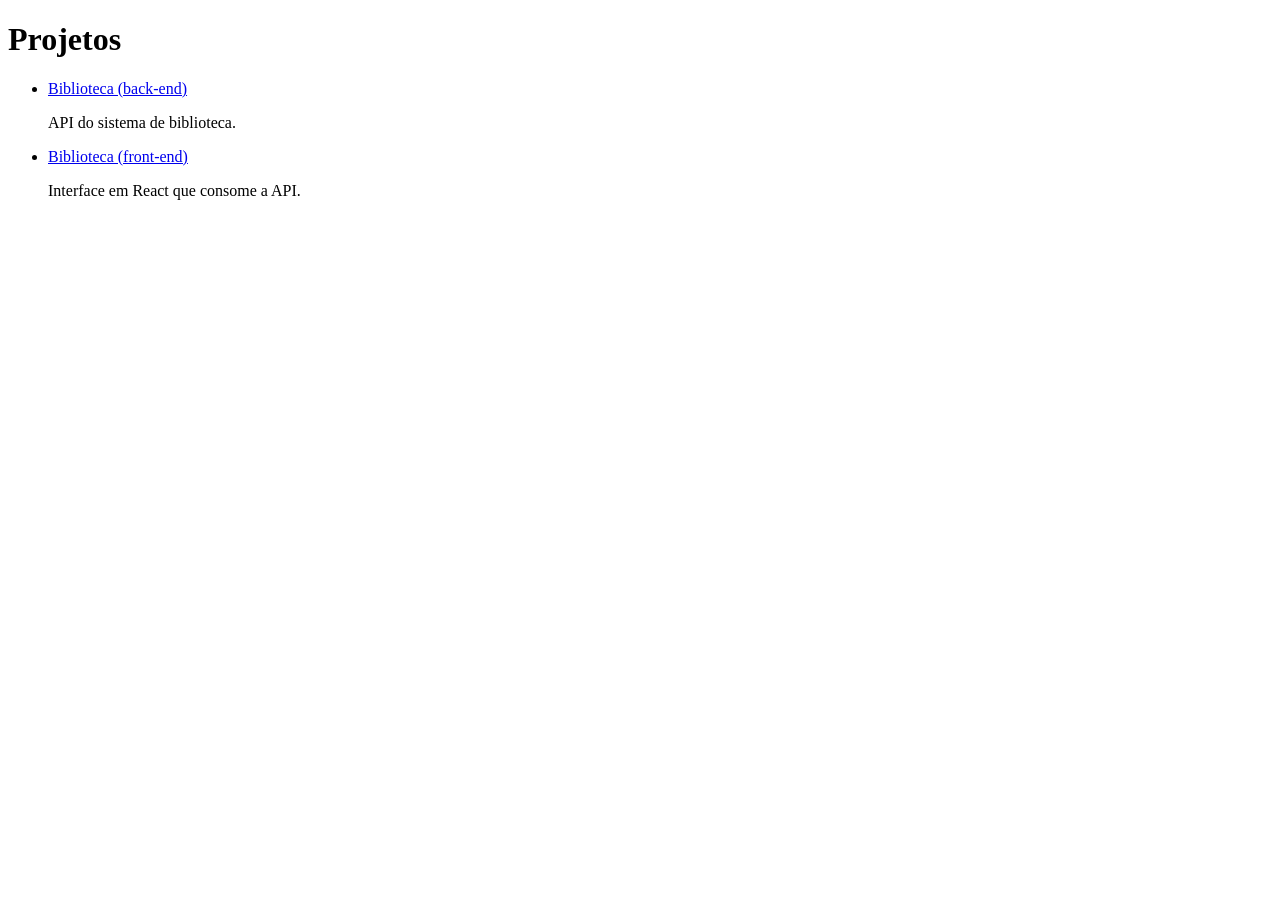
==== projetos.html @ 31a04959 "Cria páginas sobre e projetos" ====
<!DOCTYPE html>
<html lang="pt-BR">
<head>
  <meta charset="UTF-8">
  <meta name="viewport" content="width=device-width, initial-scale=1.0">
  <title>Projetos | Pedro Henrique de Matos</title>
</head>
<body>
  <main>
    <h1>Projetos</h1>
    <ul>
      <li>
        <a href="https://github.com/PedroMatos-01/biblioteca-back.git">Biblioteca (back-end)</a>
        <p>API do sistema de biblioteca.</p>
      </li>
      <li>
        <a href="https://github.com/PedroMatos-01/biblioteca-front.git">Biblioteca (front-end)</a>
        <p>Interface em React que consome a API.</p>
      </li>
    </ul>
  </main>
</body>
</html>
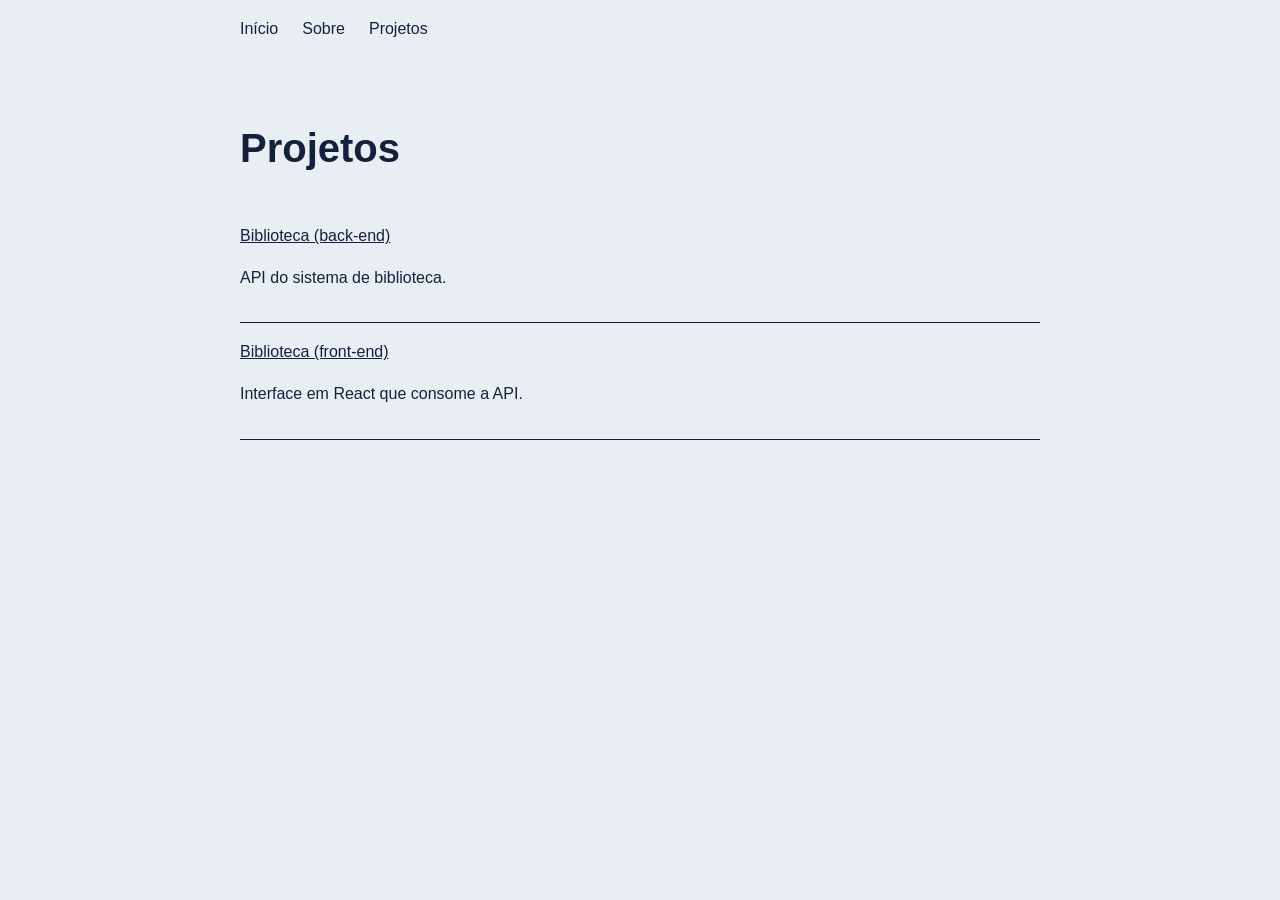
==== commit c896ebf0: "Organiza o layout com flexbox" ====
--- a/projetos.html
+++ b/projetos.html
@@ -6,9 +6,17 @@
   <title>Projetos | Pedro Henrique de Matos</title>
 </head>
 <body>
+    <header>
+        <link rel="stylesheet" href="css/style.css">
+        <nav>
+        <a href="index.html">Início</a>
+        <a href="sobre.html">Sobre</a>
+        <a href="projetos.html">Projetos</a>
+        </nav>
+    </header>
   <main>
     <h1>Projetos</h1>
-    <ul>
+    <ul class="projetos">
       <li>
         <a href="https://github.com/PedroMatos-01/biblioteca-back.git">Biblioteca (back-end)</a>
         <p>API do sistema de biblioteca.</p>
--- a/css/style.css
+++ b/css/style.css
@@ -0,0 +1,78 @@
+:root {
+  --fundo: #e9eef2;
+  --texto: #14213d;
+  --destaque: #ffc83d;
+}
+
+body {
+  font-family: "Segoe UI", Arial, sans-serif;
+  background-color: var(--fundo);
+  color: var(--texto);
+  line-height: 1.6;
+  margin: 0;
+}
+
+main {
+  max-width: 800px;
+  margin: 0 auto;
+  padding: 2rem 1.5rem;
+}
+
+h1 {
+  font-size: 2.5rem;
+}
+
+a {
+  color: var(--texto);
+}
+
+img {
+  border-radius: 50%;
+}
+
+nav {
+  display: flex;
+  gap: 1.5rem;
+  padding: 1rem 1.5rem;
+  max-width: 800px;
+  margin: 0 auto;
+}
+
+nav a {
+  text-decoration: none;
+  font-weight: 500;
+}
+
+nav a:hover {
+  border-bottom: 3px solid var(--destaque);
+}
+
+.apresentacao {
+  display: flex;
+  align-items: center;
+  justify-content: space-between;
+  gap: 2rem;
+}
+
+.tecnologias {
+  display: flex;
+  flex-wrap: wrap;
+  gap: 0.5rem;
+  list-style: none;
+  padding: 0;
+}
+
+.tecnologias li {
+  border: 2px solid var(--texto);
+  padding: 0.2rem 0.75rem;
+}
+
+.projetos {
+  list-style: none;
+  padding: 0;
+}
+
+.projetos li {
+  padding: 1rem 0;
+  border-bottom: 1px solid var(--texto);
+}
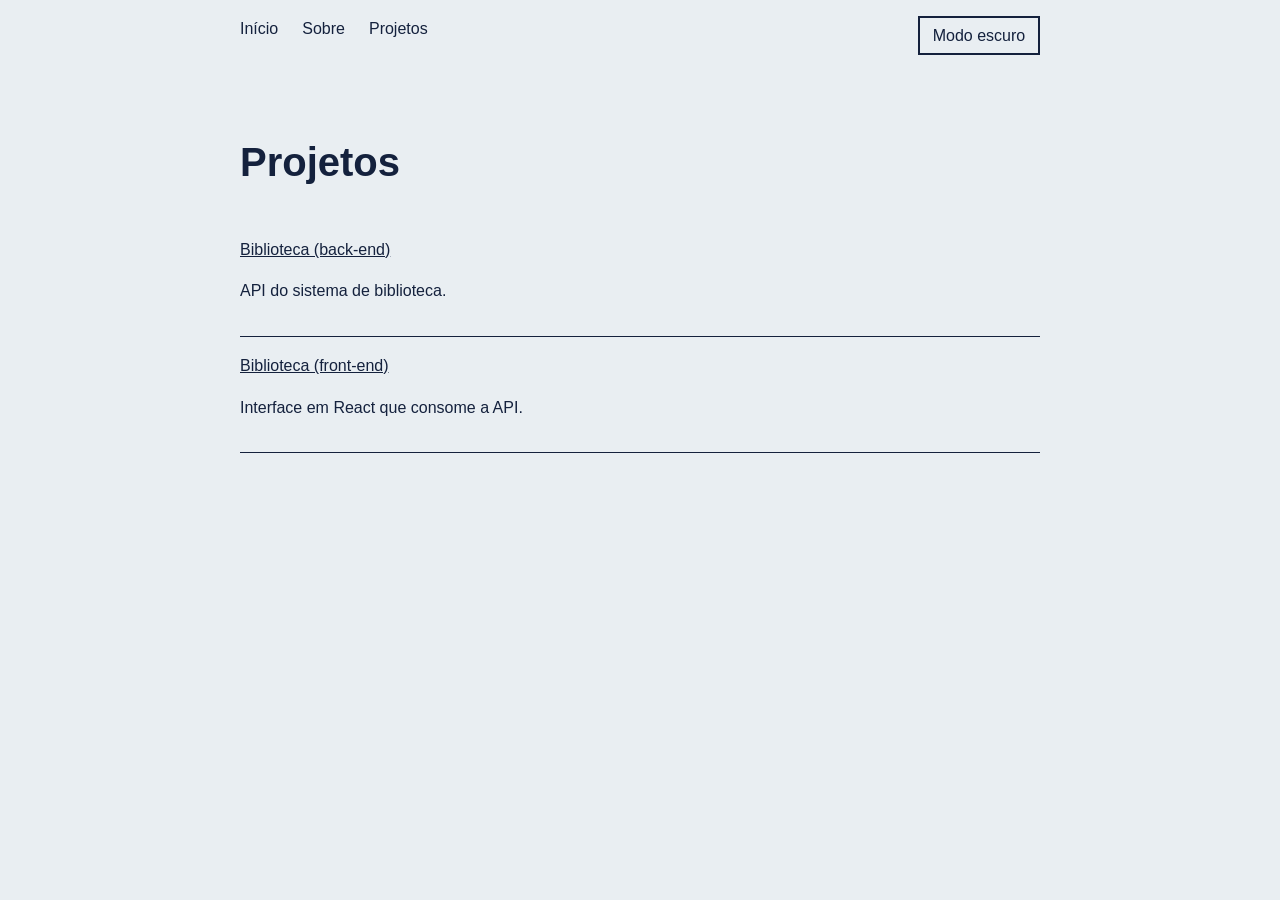
==== commit e5d05042: "Adiciona botão de modo escuro" ====
--- a/projetos.html
+++ b/projetos.html
@@ -4,6 +4,7 @@
   <meta charset="UTF-8">
   <meta name="viewport" content="width=device-width, initial-scale=1.0">
   <title>Projetos | Pedro Henrique de Matos</title>
+  <script src="js/main.js" defer></script>
 </head>
 <body>
     <header>
@@ -12,6 +13,7 @@
         <a href="index.html">Início</a>
         <a href="sobre.html">Sobre</a>
         <a href="projetos.html">Projetos</a>
+        <button id="botao-tema">Modo escuro</button>
         </nav>
     </header>
   <main>
--- a/css/style.css
+++ b/css/style.css
@@ -75,4 +75,34 @@
 .projetos li {
   padding: 1rem 0;
   border-bottom: 1px solid var(--texto);
+}
+
+@media (max-width: 600px) {
+  .apresentacao {
+    flex-direction: column-reverse;
+    text-align: center;
+  }
+
+  h1 {
+    font-size: 2rem;
+  }
+
+  nav {
+    justify-content: center;
+  }
+}
+
+body.escuro {
+  --fundo: #0f1a2e;
+  --texto: #e9eef2;
+}
+
+#botao-tema {
+  margin-left: auto;
+  background: none;
+  border: 2px solid var(--texto);
+  color: var(--texto);
+  padding: 0.3rem 0.8rem;
+  font: inherit;
+  cursor: pointer;
 }
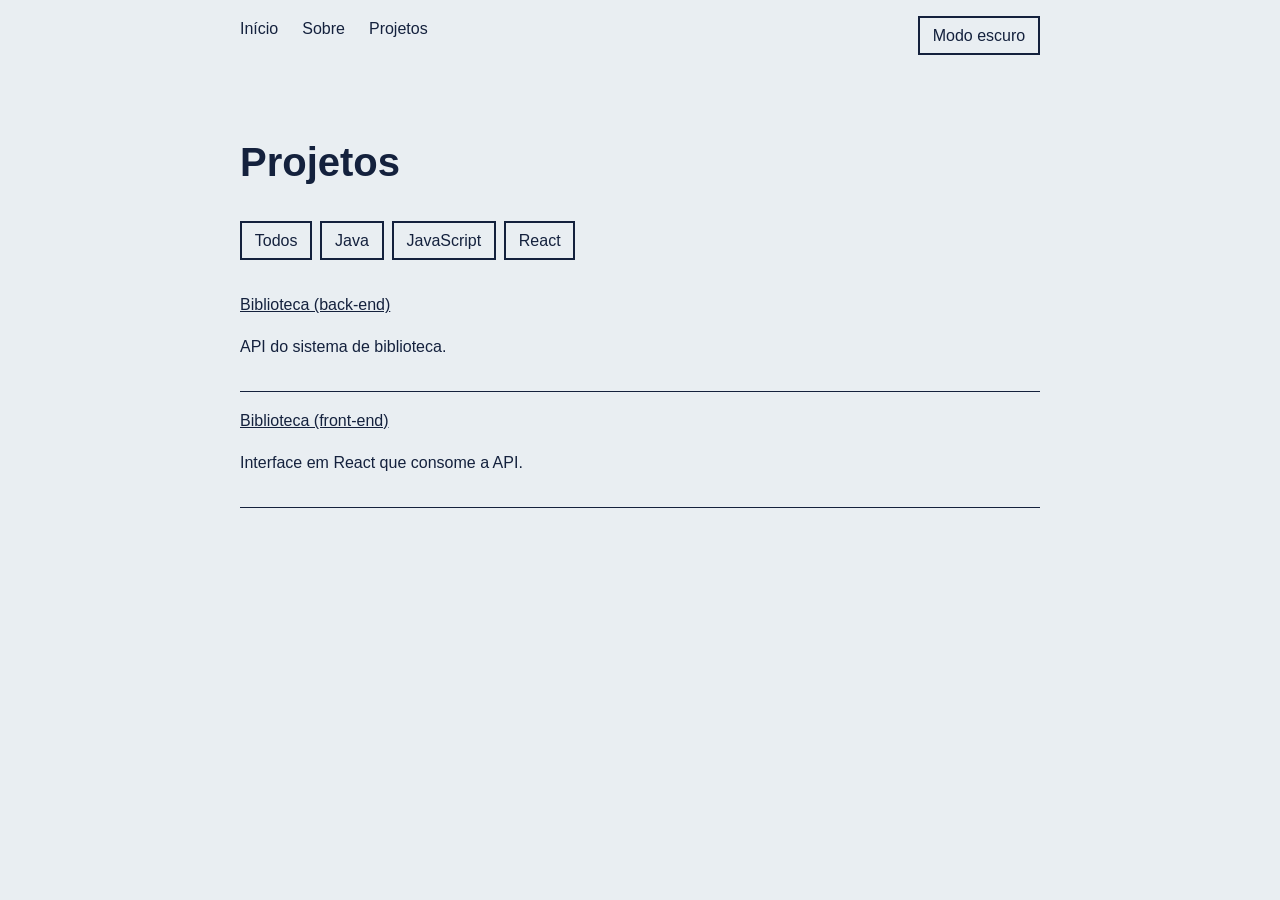
==== commit 63ae2f53: "Adiciona filtro de projetos por tecnologia" ====
--- a/projetos.html
+++ b/projetos.html
@@ -18,6 +18,14 @@
     </header>
   <main>
     <h1>Projetos</h1>
+
+    <div class="filtros">
+      <button data-filtro="todos">Todos</button>
+      <button data-filtro="java">Java</button>
+      <button data-filtro="javascript">JavaScript</button>
+      <button data-filtro="react">React</button>
+    </div>
+    
     <ul class="projetos">
       <li>
         <a href="https://github.com/PedroMatos-01/biblioteca-back.git">Biblioteca (back-end)</a>
--- a/css/style.css
+++ b/css/style.css
@@ -105,4 +105,24 @@
   padding: 0.3rem 0.8rem;
   font: inherit;
   cursor: pointer;
+}
+
+.filtros {
+  display: flex;
+  gap: 0.5rem;
+  margin-bottom: 1rem;
+}
+
+.filtros button {
+  background: none;
+  border: 2px solid var(--texto);
+  color: var(--texto);
+  padding: 0.3rem 0.8rem;
+  font: inherit;
+  cursor: pointer;
+}
+
+.filtros button:hover {
+  background-color: var(--destaque);
+  color: #14213d;
 }
